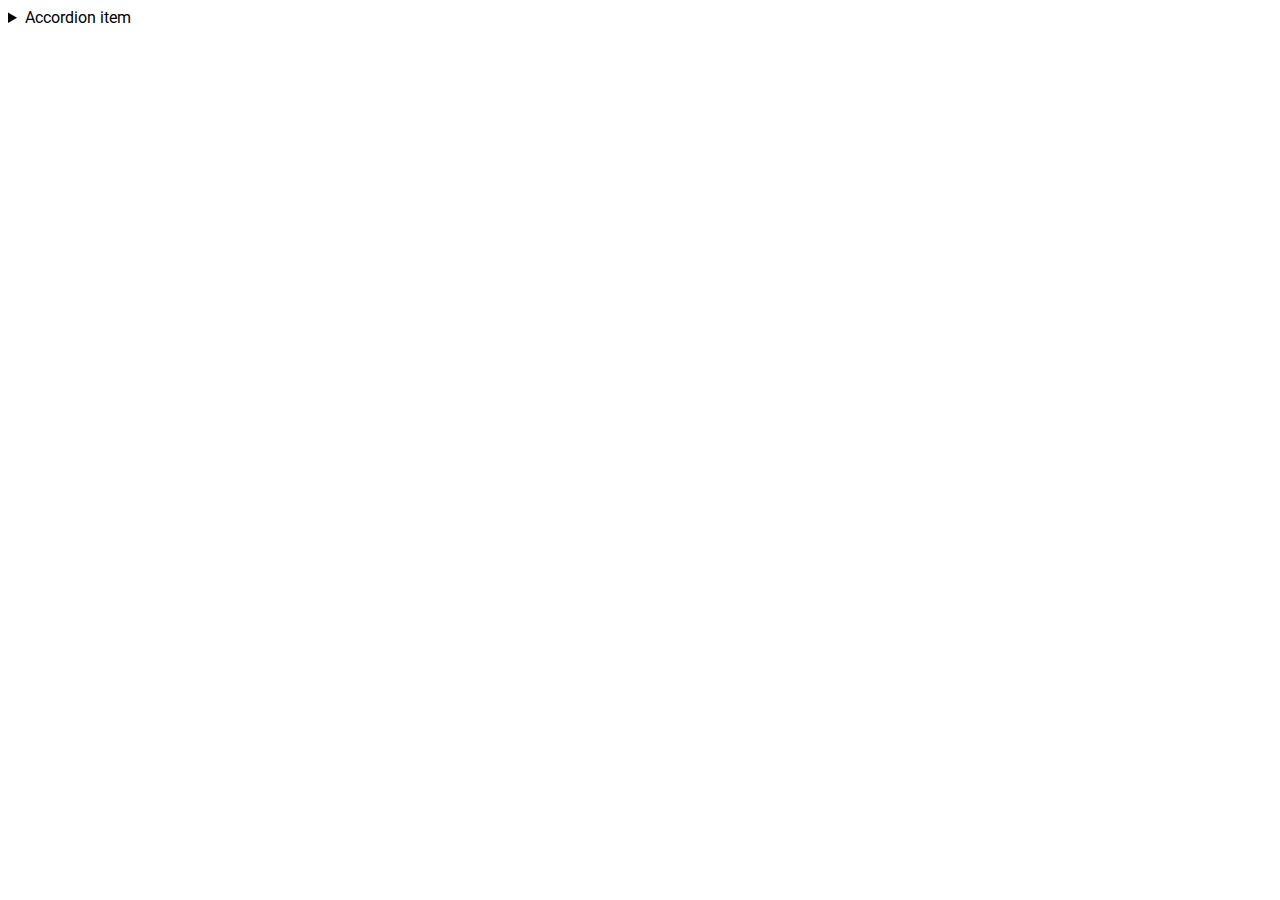
==== 03-lection1/02-accordion/index.html @ a83f1564 "Added task Аккордеон" ====
<!DOCTYPE html>
<!-- Страница с аккордеоном -->
<html lang="ru">
    <head>
        <link rel="stylesheet" href="../../assets/css/main.css">
        <link rel="stylesheet" href="./accordion.css">
    </head>
    <body>
        <details>
            <summary>
                Accordion item
            </summary>
            <p>
                Hidden content
            </p>
        </details>
    </body>
</html>
---- assets/css/main.css ----
@import '../fonts/fonts.css';
@import './norzalize.css';

:root {
  --white: #ffffff;
  --black: #212429;
  --pink: #f784ad;
  --purple: #7048e8;
  --purple-2: #5028c6;
  --blue: #374fc7;
  --blue-1: #4263eb;
  --blue-2: #2342c0;
  --red: #f03d3e;
  --grey-1: #f8f9fa;
  --grey-2: #dde2e5;
  --grey-3: #acb5bd;
  --grey-4: #495057;

  --error: var(--red);
  --success: var(--blue);

  --primary: var(--blue);
  --secondary: var(--purple);
}

* {
  font-family: 'Roboto', sans-serif;
}
---- 03-lection1/02-accordion/accordion.css ----
/* Стилизация аккордеона */
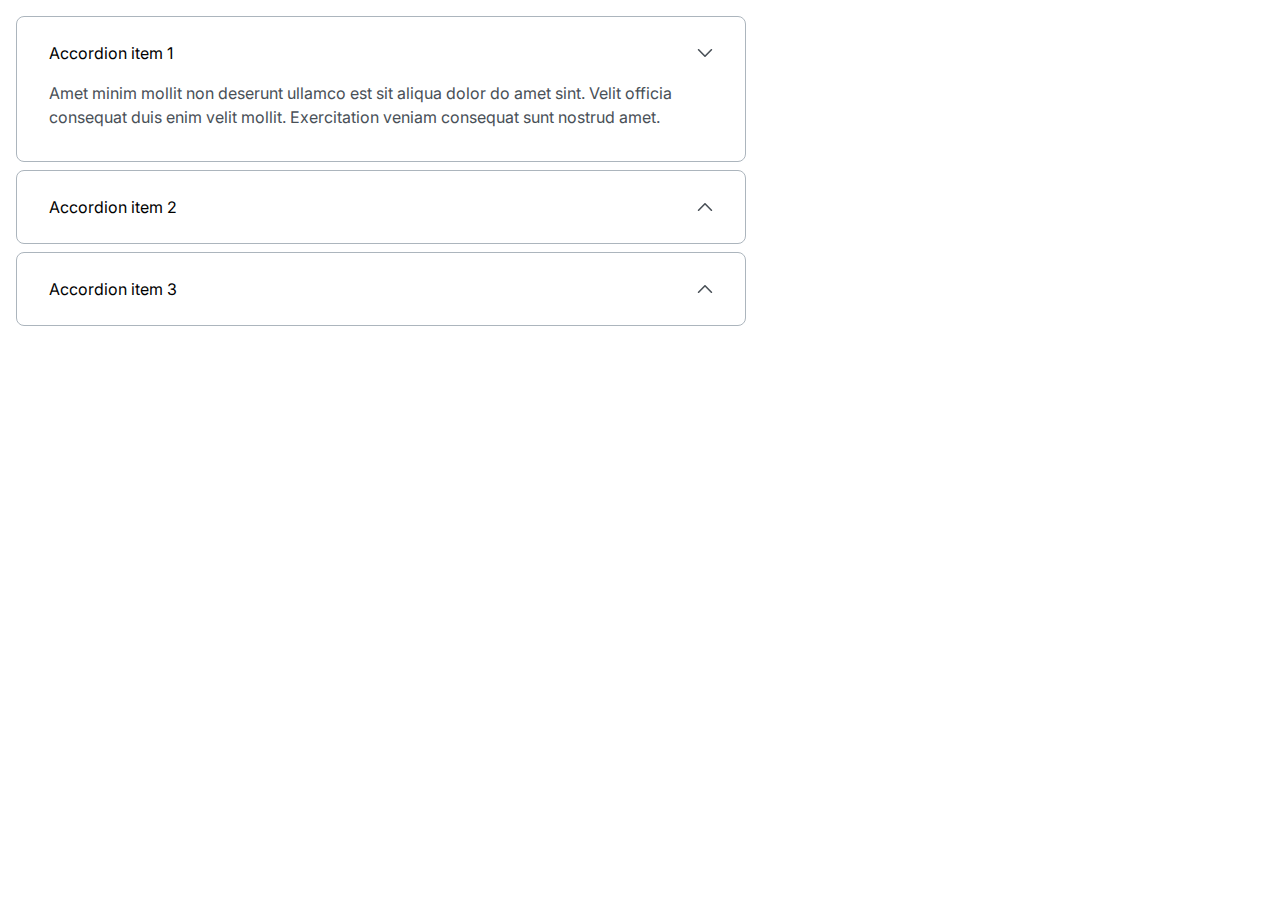
==== commit 5ccaf2bb: "02-accordion" ====
--- a/03-lection1/02-accordion/index.html
+++ b/03-lection1/02-accordion/index.html
@@ -1,18 +1,38 @@
 <!DOCTYPE html>
 <!-- Страница с аккордеоном -->
 <html lang="ru">
-    <head>
-        <link rel="stylesheet" href="../../assets/css/main.css">
-        <link rel="stylesheet" href="./accordion.css">
-    </head>
-    <body>
-        <details>
-            <summary>
-                Accordion item
-            </summary>
-            <p>
-                Hidden content
-            </p>
-        </details>
-    </body>
+  <head>
+    <link rel="stylesheet" href="../../assets/css/main.css" />
+    <link rel="stylesheet" href="./accordion.css" />
+  </head>
+  <body style="padding: 16px">
+    <div class="accordion">
+      <details class="accordion__item" open>
+        <summary class="accordion__summary">Accordion item 1</summary>
+        <p class="accordion__text">
+          Amet minim mollit non deserunt ullamco est sit aliqua dolor do amet
+          sint. Velit officia consequat duis enim velit mollit. Exercitation
+          veniam consequat sunt nostrud amet.
+        </p>
+      </details>
+
+      <details class="accordion__item">
+        <summary class="accordion__summary">Accordion item 2</summary>
+        <p class="accordion__text">
+          Amet minim mollit non deserunt ullamco est sit aliqua dolor do amet
+          sint. Velit officia consequat duis enim velit mollit. Exercitation
+          veniam consequat sunt nostrud amet.
+        </p>
+      </details>
+
+      <details class="accordion__item">
+        <summary class="accordion__summary">Accordion item 3</summary>
+        <p class="accordion__text">
+          Amet minim mollit non deserunt ullamco est sit aliqua dolor do amet
+          sint. Velit officia consequat duis enim velit mollit. Exercitation
+          veniam consequat sunt nostrud amet.
+        </p>
+      </details>
+    </div>
+  </body>
 </html>
--- a/assets/css/main.css
+++ b/assets/css/main.css
@@ -1,15 +1,12 @@
 @import '../fonts/fonts.css';
-@import './norzalize.css';
+@import './normalize.css';
 
 :root {
   --white: #ffffff;
   --black: #212429;
   --pink: #f784ad;
   --purple: #7048e8;
-  --purple-2: #5028c6;
   --blue: #374fc7;
-  --blue-1: #4263eb;
-  --blue-2: #2342c0;
   --red: #f03d3e;
   --grey-1: #f8f9fa;
   --grey-2: #dde2e5;
@@ -23,6 +20,6 @@
   --secondary: var(--purple);
 }
 
-* {
+body {
   font-family: 'Roboto', sans-serif;
 }
--- a/03-lection1/02-accordion/accordion.css
+++ b/03-lection1/02-accordion/accordion.css
@@ -1 +1,52 @@
 /* Стилизация аккордеона */
+
+.accordion {
+  font-family: Inter, sans-serif;
+  font-style: normal;
+  font-weight: 400;
+  font-size: 16px;
+  line-height: 24px;
+}
+
+.accordion__item {
+  width: 730px;
+  min-height: 72px;
+  box-sizing: border-box;
+  border: 1px solid var(--grey-3);
+  border-radius: 8px;
+  padding: 24px 32px;
+}
+
+.accordion__item {
+  margin-bottom: 8px;
+}
+
+.accordion__item:last-child {
+  margin-bottom: 0;
+}
+
+.accordion__summary {
+  display: flex;
+  justify-content: space-between;
+  align-items: center;
+}
+
+.accordion__summary::after {
+  display: inline-block;
+  content: '';
+  background-image: url('../../assets/images/arrow.svg');
+  width: 16px;
+  height: 8px;
+  background-size: 100% 100%;
+  transition: transform 0.3s;
+}
+
+.accordion__text {
+  color: var(--grey-4);
+  margin-bottom: 8px;
+  transition: opacity 1s ease-in-out;
+}
+
+.accordion__item[open] > .accordion__summary:after {
+  transform: rotate(-0.5turn);
+}
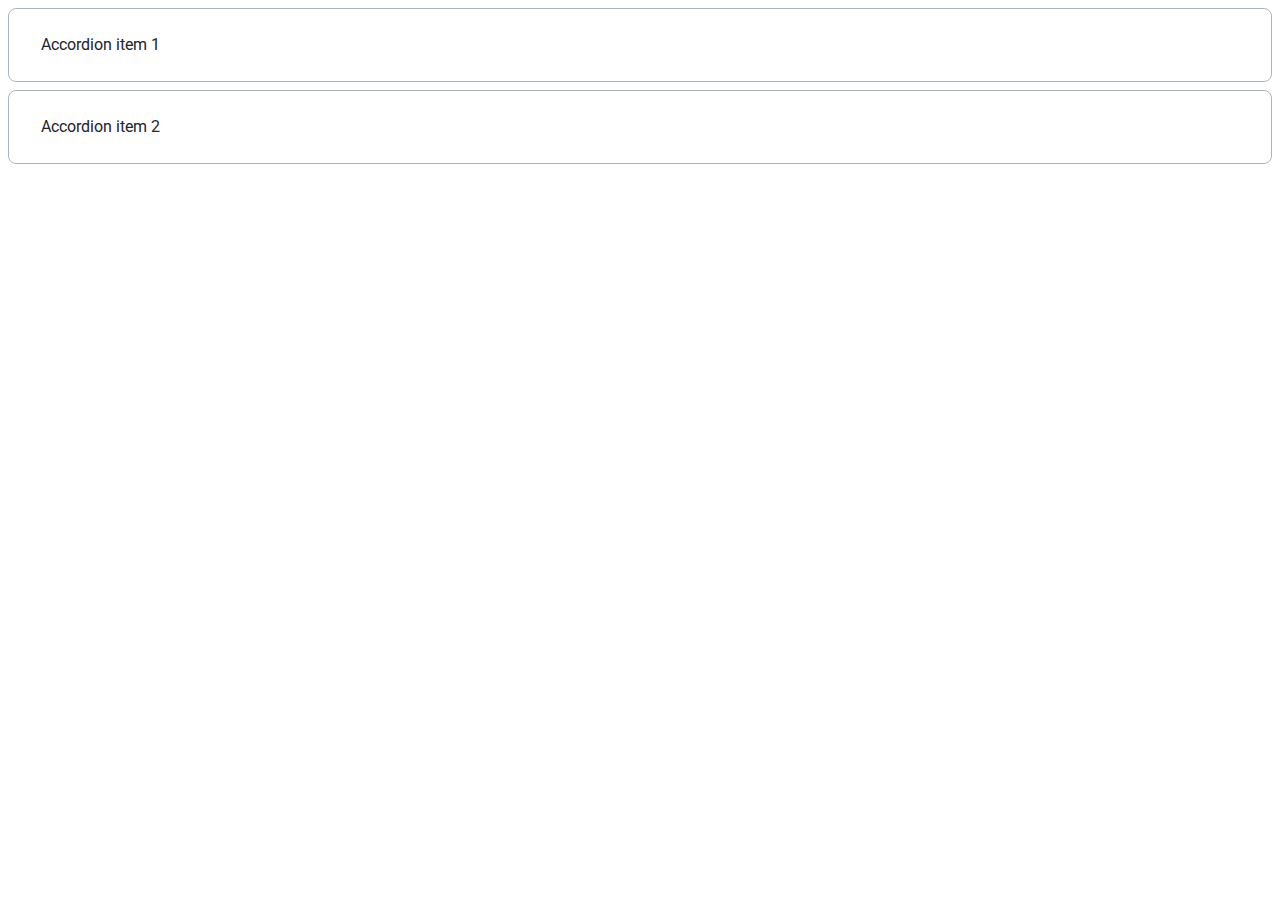
==== commit 7f3ecf8a: "Added teacher solution for task: Аккордеон" ====
--- a/03-lection1/02-accordion/index.html
+++ b/03-lection1/02-accordion/index.html
@@ -1,38 +1,36 @@
 <!DOCTYPE html>
 <!-- Страница с аккордеоном -->
 <html lang="ru">
-  <head>
-    <link rel="stylesheet" href="../../assets/css/main.css" />
-    <link rel="stylesheet" href="./accordion.css" />
-  </head>
-  <body style="padding: 16px">
-    <div class="accordion">
-      <details class="accordion__item" open>
-        <summary class="accordion__summary">Accordion item 1</summary>
-        <p class="accordion__text">
-          Amet minim mollit non deserunt ullamco est sit aliqua dolor do amet
-          sint. Velit officia consequat duis enim velit mollit. Exercitation
-          veniam consequat sunt nostrud amet.
-        </p>
-      </details>
-
-      <details class="accordion__item">
-        <summary class="accordion__summary">Accordion item 2</summary>
-        <p class="accordion__text">
-          Amet minim mollit non deserunt ullamco est sit aliqua dolor do amet
-          sint. Velit officia consequat duis enim velit mollit. Exercitation
-          veniam consequat sunt nostrud amet.
-        </p>
-      </details>
-
-      <details class="accordion__item">
-        <summary class="accordion__summary">Accordion item 3</summary>
-        <p class="accordion__text">
-          Amet minim mollit non deserunt ullamco est sit aliqua dolor do amet
-          sint. Velit officia consequat duis enim velit mollit. Exercitation
-          veniam consequat sunt nostrud amet.
-        </p>
-      </details>
-    </div>
-  </body>
+    <head>
+        <link rel="stylesheet" href="../../assets/css/main.css">
+        <link rel="stylesheet" href="./accordion.css">
+    </head>
+    <body>
+        <div class="accordion">
+            <details class="accordion__item">
+                <summary class="accordion__summary">
+                    Accordion item 1
+                </summary>
+                <div class="accordion__content">
+                    <p class="accordion__text">
+                        Amet minim mollit non deserunt ullamco est sit aliqua dolor do amet sint.
+                        Velit officia consequat duis enim velit mollit.
+                        Exercitation veniam consequat sunt nostrud amet.
+                    </p>
+                </div>
+            </details>
+            <details class="accordion__item">
+                <summary class="accordion__summary">
+                    Accordion item 2
+                </summary>
+                <div class="accordion__content">
+                    <p class="accordion__text">
+                        Amet minim mollit non deserunt ullamco est sit aliqua dolor do amet sint.
+                        Velit officia consequat duis enim velit mollit.
+                        Exercitation veniam consequat sunt nostrud amet.
+                    </p>
+                </div>
+            </details>
+        </div>
+    </body>
 </html>
--- a/assets/css/main.css
+++ b/assets/css/main.css
@@ -1,12 +1,15 @@
 @import '../fonts/fonts.css';
-@import './normalize.css';
+@import './norzalize.css';
 
 :root {
   --white: #ffffff;
   --black: #212429;
   --pink: #f784ad;
   --purple: #7048e8;
+  --purple-2: #5028c6;
   --blue: #374fc7;
+  --blue-1: #4263eb;
+  --blue-2: #2342c0;
   --red: #f03d3e;
   --grey-1: #f8f9fa;
   --grey-2: #dde2e5;
@@ -20,6 +23,6 @@
   --secondary: var(--purple);
 }
 
-body {
+* {
   font-family: 'Roboto', sans-serif;
 }
--- a/03-lection1/02-accordion/accordion.css
+++ b/03-lection1/02-accordion/accordion.css
@@ -1,52 +1,47 @@
 /* Стилизация аккордеона */
 
-.accordion {
-  font-family: Inter, sans-serif;
-  font-style: normal;
-  font-weight: 400;
-  font-size: 16px;
-  line-height: 24px;
-}
+.accordion {}
 
 .accordion__item {
-  width: 730px;
-  min-height: 72px;
-  box-sizing: border-box;
-  border: 1px solid var(--grey-3);
-  border-radius: 8px;
-  padding: 24px 32px;
-}
+    border: 1px solid #ACB5BD;
+    box-sizing: border-box;
+    border-radius: 8px;
 
-.accordion__item {
-  margin-bottom: 8px;
+    margin-bottom: 8px;
 }
 
 .accordion__item:last-child {
-  margin-bottom: 0;
+    margin-bottom: 0;
 }
 
 .accordion__summary {
-  display: flex;
-  justify-content: space-between;
-  align-items: center;
+    display: block;
+    /* padding, а не margin, так как хотим, чтобы область оставалась кликабельной */
+    padding: 24px 32px;
+    cursor: pointer;
+    outline: none;
+
+    font-size: 16px;
+    line-height: 24px;
+    color: #212429;
 }
 
-.accordion__summary::after {
-  display: inline-block;
-  content: '';
-  background-image: url('../../assets/images/arrow.svg');
-  width: 16px;
-  height: 8px;
-  background-size: 100% 100%;
-  transition: transform 0.3s;
+.accordion__item[open] .accordion__summary {
+    padding-bottom: 16px;
+}
+
+.accordion__summary::-webkit-details-marker {
+    display: none;
+}
+
+.accordion__content {
+    padding: 0 32px 32px;
 }
 
 .accordion__text {
-  color: var(--grey-4);
-  margin-bottom: 8px;
-  transition: opacity 1s ease-in-out;
+    margin: 0;
+
+    font-size: 16px;
+    line-height: 24px;
+    color: #495057;
 }
-
-.accordion__item[open] > .accordion__summary:after {
-  transform: rotate(-0.5turn);
-}
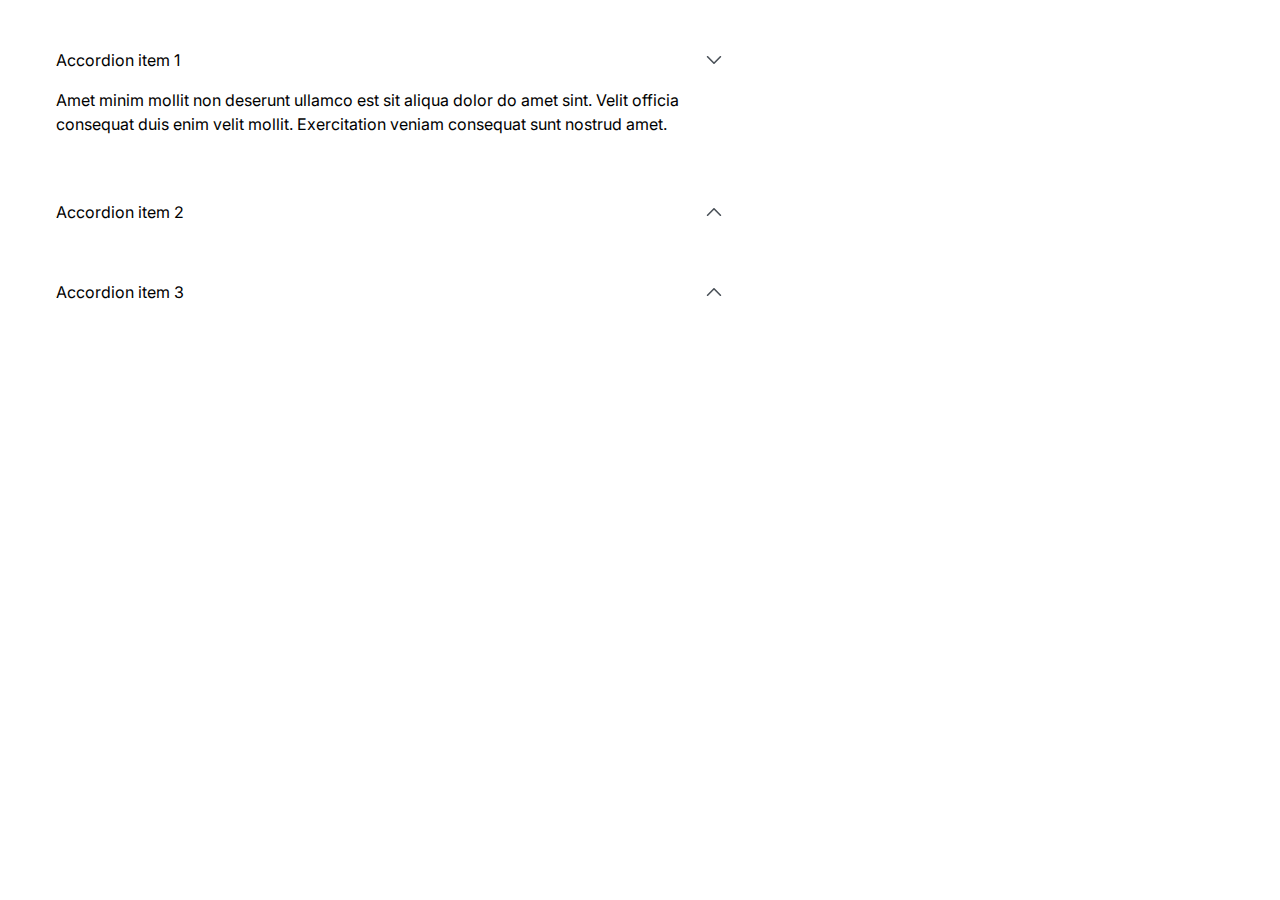
==== commit 59b1bb95: "Merge pull request #4 from Polonsky13/02-accordion" ====
--- a/03-lection1/02-accordion/index.html
+++ b/03-lection1/02-accordion/index.html
@@ -1,36 +1,38 @@
 <!DOCTYPE html>
 <!-- Страница с аккордеоном -->
 <html lang="ru">
-    <head>
-        <link rel="stylesheet" href="../../assets/css/main.css">
-        <link rel="stylesheet" href="./accordion.css">
-    </head>
-    <body>
-        <div class="accordion">
-            <details class="accordion__item">
-                <summary class="accordion__summary">
-                    Accordion item 1
-                </summary>
-                <div class="accordion__content">
-                    <p class="accordion__text">
-                        Amet minim mollit non deserunt ullamco est sit aliqua dolor do amet sint.
-                        Velit officia consequat duis enim velit mollit.
-                        Exercitation veniam consequat sunt nostrud amet.
-                    </p>
-                </div>
-            </details>
-            <details class="accordion__item">
-                <summary class="accordion__summary">
-                    Accordion item 2
-                </summary>
-                <div class="accordion__content">
-                    <p class="accordion__text">
-                        Amet minim mollit non deserunt ullamco est sit aliqua dolor do amet sint.
-                        Velit officia consequat duis enim velit mollit.
-                        Exercitation veniam consequat sunt nostrud amet.
-                    </p>
-                </div>
-            </details>
-        </div>
-    </body>
+  <head>
+    <link rel="stylesheet" href="../../assets/css/main.css" />
+    <link rel="stylesheet" href="./accordion.css" />
+  </head>
+  <body style="padding: 16px">
+    <div class="accordion">
+      <details class="accordion__item" open>
+        <summary class="accordion__summary">Accordion item 1</summary>
+        <p class="accordion__text">
+          Amet minim mollit non deserunt ullamco est sit aliqua dolor do amet
+          sint. Velit officia consequat duis enim velit mollit. Exercitation
+          veniam consequat sunt nostrud amet.
+        </p>
+      </details>
+
+      <details class="accordion__item">
+        <summary class="accordion__summary">Accordion item 2</summary>
+        <p class="accordion__text">
+          Amet minim mollit non deserunt ullamco est sit aliqua dolor do amet
+          sint. Velit officia consequat duis enim velit mollit. Exercitation
+          veniam consequat sunt nostrud amet.
+        </p>
+      </details>
+
+      <details class="accordion__item">
+        <summary class="accordion__summary">Accordion item 3</summary>
+        <p class="accordion__text">
+          Amet minim mollit non deserunt ullamco est sit aliqua dolor do amet
+          sint. Velit officia consequat duis enim velit mollit. Exercitation
+          veniam consequat sunt nostrud amet.
+        </p>
+      </details>
+    </div>
+  </body>
 </html>
--- a/assets/css/main.css
+++ b/assets/css/main.css
@@ -1,5 +1,9 @@
 @import '../fonts/fonts.css';
+<<<<<<< HEAD
+@import './normalize.css';
+=======
 @import './norzalize.css';
+>>>>>>> 5bd82b2e4061d352e9c558bdfc6f582ccb3070dc
 
 :root {
   --white: #ffffff;
@@ -23,6 +27,6 @@
   --secondary: var(--purple);
 }
 
-* {
+body {
   font-family: 'Roboto', sans-serif;
 }
--- a/03-lection1/02-accordion/accordion.css
+++ b/03-lection1/02-accordion/accordion.css
@@ -1,47 +1,51 @@
 /* Стилизация аккордеона */
 
-.accordion {}
+.accordion {
+  font-family: Inter, sans-serif;
+  font-style: normal;
+  font-weight: 400;
+  font-size: 16px;
+  line-height: 24px;
+}
 
 .accordion__item {
-    border: 1px solid #ACB5BD;
-    box-sizing: border-box;
-    border-radius: 8px;
+  max-width: 730px;
+  min-height: 72px;
+  box-sizing: border-box;
+  border: 1px solid var(--grey-3);
+  border-radius: 8px;
+  padding: 24px 32px;
+}
 
-    margin-bottom: 8px;
+.accordion__item {
+  margin-bottom: 8px;
 }
 
 .accordion__item:last-child {
-    margin-bottom: 0;
+  margin-bottom: 0;
 }
 
 .accordion__summary {
-    display: block;
-    /* padding, а не margin, так как хотим, чтобы область оставалась кликабельной */
-    padding: 24px 32px;
-    cursor: pointer;
-    outline: none;
-
-    font-size: 16px;
-    line-height: 24px;
-    color: #212429;
+  display: flex;
+  justify-content: space-between;
+  align-items: center;
 }
 
-.accordion__item[open] .accordion__summary {
-    padding-bottom: 16px;
-}
-
-.accordion__summary::-webkit-details-marker {
-    display: none;
-}
-
-.accordion__content {
-    padding: 0 32px 32px;
+.accordion__summary::after {
+  display: inline-block;
+  content: '';
+  background-image: url('../../assets/images/arrow.svg');
+  width: 16px;
+  height: 8px;
+  background-size: 100% 100%;
+  transition: transform 0.3s;
 }
 
 .accordion__text {
-    margin: 0;
+  color: var(--grey-4);
+  margin-bottom: 8px;
+}
 
-    font-size: 16px;
-    line-height: 24px;
-    color: #495057;
+.accordion__item[open] > .accordion__summary:after {
+  transform: rotate(-0.5turn);
 }
